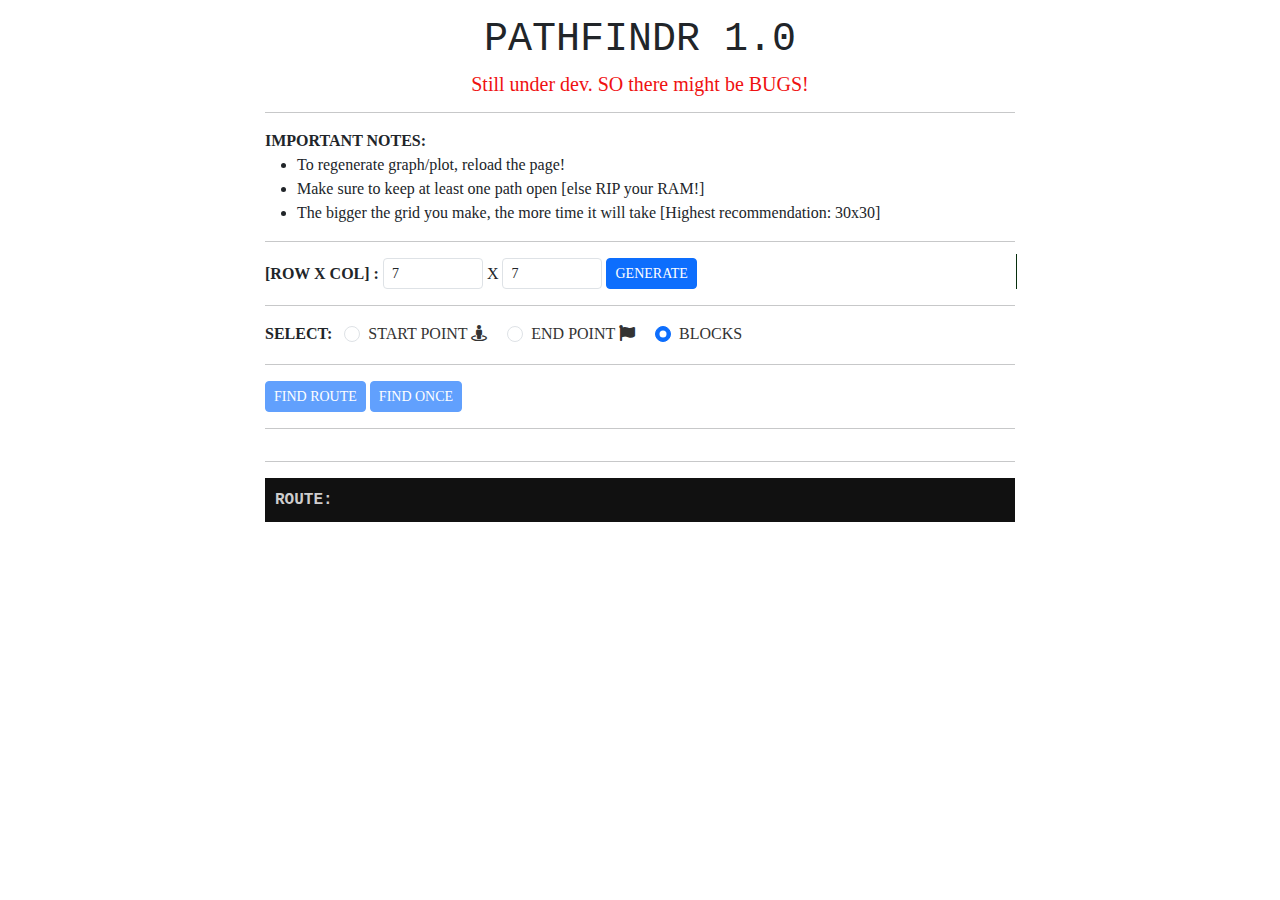
==== index.html @ 97bdadaf "imp notes" ====
<!DOCTYPE html>
<html>

<head>
    <meta charset="utf-8">
    <meta name="viewport" content="width=device-width">
    <title>PathFindr</title>

    <!-- Fontawesome 5 -->
    <link rel="stylesheet" href="https://cdnjs.cloudflare.com/ajax/libs/font-awesome/5.13.0/css/all.min.css" />
    
    <!-- Latest compiled and minified CSS -->
    <link href="https://cdn.jsdelivr.net/npm/bootstrap@5.2.3/dist/css/bootstrap.min.css" rel="stylesheet">
    
    <!-- Latest compiled JavaScript -->
    <script src="https://cdn.jsdelivr.net/npm/bootstrap@5.2.3/dist/js/bootstrap.bundle.min.js"></script>
    <link href="style.css" rel="stylesheet" type="text/css" />
</head>

<body>
    <main class="p-3">
        <div id="main">
            <center>
                <h1>
                    PATHFINDR 1.0
                </h1>
                <h5>Still under dev. SO there might be BUGS!</h5>
            </center>
            <hr>
            <b>IMPORTANT NOTES:</b>
            <ul>
                <li>To regenerate graph/plot, reload the page!</li>
                <li>Make sure to keep at least one path open [else RIP your RAM!]</li>
                <li>The bigger the grid you make, the more time it will take [Highest recommendation: 30x30]</li>
            </ul>
            <hr>
            <form class="row row-cols-lg-auto g-1 align-items-center" onsubmit="event.preventDefault(); generate();">
                <div class="col-12">
                    <b>[ROW X COL] :</b>
                </div>
                <div class="col-12">
                    <input class="form-control form-control-sm" style="width:100px" type="number" name="row" id="row"
                        placeholder="row" value="7" required>
                </div>
                <div class="col-12">
                    X
                </div>
                <div class="col-12">
                    <input class="form-control form-control-sm" style="width:100px" type="number" name="col" id="col"
                        placeholder="col" value="7" required>
                </div>
                <div class="col-12">
                    <button class="btn btn-sm btn-primary" id="genrerate">GENERATE</button>
                </div>
            </form>
            <hr>
            <form name="selector" onchange="switchSelector()">
                <b>SELECT: </b> &nbsp;
                <div class="form-check form-check-inline">
                    <input class="form-check-input" type="radio" name="toggler" id="start" value="start">
                    <label class="form-check-label" for="start">
                        START POINT <i class="fas fa-street-view"></i>
                    </label>
                </div>
                <div class="form-check form-check-inline">
                    <input class="form-check-input" type="radio" name="toggler" id="end" value="end">
                    <label class="form-check-label" for="end">
                        END POINT <i class="fas fa-flag"></i>
                    </label>
                </div>
                <div class="form-check form-check-inline">
                    <input class="form-check-input" type="radio" name="toggler" id="blocks" value="blocks" checked>
                    <label class="form-check-label" for="blocks">BLOCKS</label>
                </div>
            </form>
            <hr>
            <button class="btn btn-sm btn-primary" id="runner" onclick="run()" disabled>FIND ROUTE</button>
            <button class="btn btn-sm btn-primary" id="runner-once" onclick="runOnce()" disabled>FIND ONCE</button>
            <hr>
            <div id="graph"></div>
            <hr>
            <div class="route"><b>ROUTE:</b> <span id="route"></span></div>
        </div>
    </main>

    <script src="script.js"></script>
</body>

</html>
---- style.css ----
html, body {
  height: 100%;
  width: 100%;
  font-family: consolas;
}
main{
  display: flex;
  justify-content: center;
  align-items: center;
}
h1 {
  font-family: 'Courier New', Courier, monospace;
}
h5 {
  color: rgb(239, 17, 17);
}
#main{
  min-width: 750px;
}
#graph{
  display: flex;
  flex-direction: column;
  justify-content: center;
  align-items: center;
}
.row {
  display: flex;
  border-right: 1px solid rgb(7, 47, 13);
}
.cell {
  border-left: 1px solid rgb(7, 47, 13);
  border-bottom: 1px solid rgb(7, 47, 13);
  width: 30px;
  aspect-ratio: 1;
  display: flex;
  justify-content: center;
  align-items: center;
}

.route{
  padding: 10px;
  background-color: #111111;
  color: rgb(206, 205, 205);
  overflow: auto;
  font-family: 'Courier New', Courier, monospace;
}

label{
  color: #333333;
}
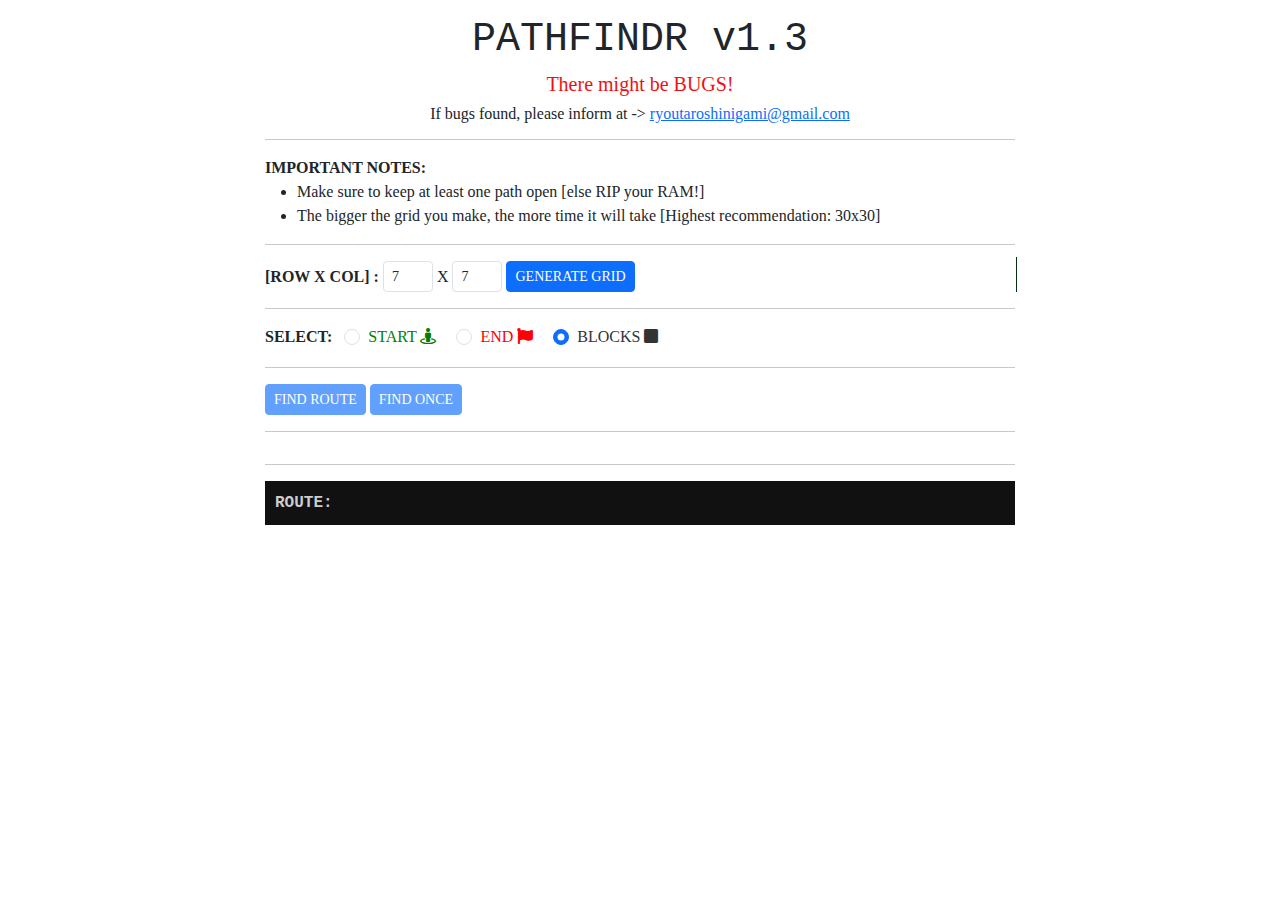
==== commit 5681cd6e: "Bug fixes and minor updates" ====
--- a/index.html
+++ b/index.html
@@ -18,68 +18,73 @@
 </head>
 
 <body>
-    <main class="p-3">
+    <main class="p-3" id="container">
         <div id="main">
-            <center>
-                <h1>
-                    PATHFINDR 1.0
-                </h1>
-                <h5>Still under dev. SO there might be BUGS!</h5>
-            </center>
-            <hr>
-            <b>IMPORTANT NOTES:</b>
-            <ul>
-                <li>To regenerate graph/plot, reload the page!</li>
-                <li>Make sure to keep at least one path open [else RIP your RAM!]</li>
-                <li>The bigger the grid you make, the more time it will take [Highest recommendation: 30x30]</li>
-            </ul>
-            <hr>
-            <form class="row row-cols-lg-auto g-1 align-items-center" onsubmit="event.preventDefault(); generate();">
-                <div class="col-12">
-                    <b>[ROW X COL] :</b>
-                </div>
-                <div class="col-12">
-                    <input class="form-control form-control-sm" style="width:100px" type="number" name="row" id="row"
-                        placeholder="row" value="7" required>
-                </div>
-                <div class="col-12">
-                    X
-                </div>
-                <div class="col-12">
-                    <input class="form-control form-control-sm" style="width:100px" type="number" name="col" id="col"
-                        placeholder="col" value="7" required>
-                </div>
-                <div class="col-12">
-                    <button class="btn btn-sm btn-primary" id="genrerate">GENERATE</button>
-                </div>
-            </form>
-            <hr>
-            <form name="selector" onchange="switchSelector()">
-                <b>SELECT: </b> &nbsp;
-                <div class="form-check form-check-inline">
-                    <input class="form-check-input" type="radio" name="toggler" id="start" value="start">
-                    <label class="form-check-label" for="start">
-                        START POINT <i class="fas fa-street-view"></i>
-                    </label>
-                </div>
-                <div class="form-check form-check-inline">
-                    <input class="form-check-input" type="radio" name="toggler" id="end" value="end">
-                    <label class="form-check-label" for="end">
-                        END POINT <i class="fas fa-flag"></i>
-                    </label>
-                </div>
-                <div class="form-check form-check-inline">
-                    <input class="form-check-input" type="radio" name="toggler" id="blocks" value="blocks" checked>
-                    <label class="form-check-label" for="blocks">BLOCKS</label>
-                </div>
-            </form>
-            <hr>
+            <div id="header">
+                <center>
+                    <h1>
+                        PATHFINDR v1.3
+                    </h1>
+                    <h5>There might be BUGS!</h5>
+                    <h6>If bugs found, please inform at -> <a href="mailto:ryoutaroshinigami@gmail.com">ryoutaroshinigami@gmail.com</a></h6>
+                </center>
+                <hr>
+                <b>IMPORTANT NOTES:</b>
+                <ul>
+                    <li>Make sure to keep at least one path open [else RIP your RAM!]</li>
+                    <li>The bigger the grid you make, the more time it will take [Highest recommendation: 30x30]</li>
+                </ul>
+                <hr>
+            </div>
+            <div id="forms">
+                <form class="row row-cols-lg-auto g-1 align-items-center" onsubmit="event.preventDefault(); generate();">
+                    <div class="col-12">
+                        <b>[ROW X COL] :</b>
+                    </div>
+                    <div class="col-12">
+                        <input class="form-control form-control-sm" style="width:100px" type="number" name="row" id="row"
+                            placeholder="row" min="4" max="45" value="7" required>
+                    </div>
+                    <div class="col-12" id="x">
+                        X
+                    </div>
+                    <div class="col-12">
+                        <input class="form-control form-control-sm" style="width:100px" type="number" name="col" id="col"
+                            placeholder="col" min="4" max="45" value="7" required>
+                    </div>
+                    <div class="col-12">
+                        <button class="btn btn-sm btn-primary" id="genrerate">GENERATE GRID</button>
+                    </div>
+                </form>
+                <hr>
+                <form name="selector" onchange="switchSelector()">
+                    <b>SELECT: </b> &nbsp;
+                    <div class="form-check form-check-inline">
+                        <input class="form-check-input" type="radio" name="toggler" id="start" value="start">
+                        <label class="form-check-label" for="start" style="color:green;">
+                            START <i class="fas fa-street-view"></i>
+                        </label>
+                    </div>
+                    <div class="form-check form-check-inline">
+                        <input class="form-check-input" type="radio" name="toggler" id="end" value="end">
+                        <label class="form-check-label" for="end" style="color:red;">
+                            END <i class="fas fa-flag"></i>
+                        </label>
+                    </div>
+                    <div class="form-check form-check-inline">
+                        <input class="form-check-input" type="radio" name="toggler" id="blocks" value="blocks" checked>
+                        <label class="form-check-label" for="blocks" style="color:#333333;">BLOCKS <i class="fas fa-square"></i></label>
+                    </div>
+                </form>
+                <hr>
+            </div>
             <button class="btn btn-sm btn-primary" id="runner" onclick="run()" disabled>FIND ROUTE</button>
             <button class="btn btn-sm btn-primary" id="runner-once" onclick="runOnce()" disabled>FIND ONCE</button>
+            <button class="btn" id="time"></button>
             <hr>
             <div id="graph"></div>
             <hr>
-            <div class="route"><b>ROUTE:</b> <span id="route"></span></div>
+            <div class="route" id="route-cont"><b>ROUTE:</b> <span id="route"></span></div>
         </div>
     </main>
 
--- a/style.css
+++ b/style.css
@@ -1,32 +1,40 @@
-html, body {
+html,
+body {
   height: 100%;
   width: 100%;
   font-family: consolas;
 }
-main{
+
+main {
   display: flex;
   justify-content: center;
   align-items: center;
 }
+
 h1 {
   font-family: 'Courier New', Courier, monospace;
 }
+
 h5 {
   color: rgb(239, 17, 17);
 }
-#main{
+
+#main {
   min-width: 750px;
 }
-#graph{
+
+#graph {
   display: flex;
   flex-direction: column;
   justify-content: center;
   align-items: center;
 }
+
 .row {
   display: flex;
   border-right: 1px solid rgb(7, 47, 13);
 }
+
 .cell {
   border-left: 1px solid rgb(7, 47, 13);
   border-bottom: 1px solid rgb(7, 47, 13);
@@ -35,9 +43,10 @@
   display: flex;
   justify-content: center;
   align-items: center;
+  padding: 0;
 }
 
-.route{
+.route {
   padding: 10px;
   background-color: #111111;
   color: rgb(206, 205, 205);
@@ -45,6 +54,39 @@
   font-family: 'Courier New', Courier, monospace;
 }
 
-label{
+label {
   color: #333333;
+}
+
+input[type='number']{
+  width: 50px !important;
+}
+
+@media only screen and (max-device-width: 480px) {
+
+  main {
+    display: block;
+    padding: 0;
+    width: 100vw;
+    /* height: 150vh; */
+    /* overflow-x: hidden; */
+    overflow: auto;
+  }
+
+
+  .route {
+    overflow: auto;
+  }
+
+  #x{
+    display: none;
+  }
+
+  #header,
+  form,
+  .route,
+  #graph,
+  #main {
+    width: calc(100vw - 40px);
+  }
 }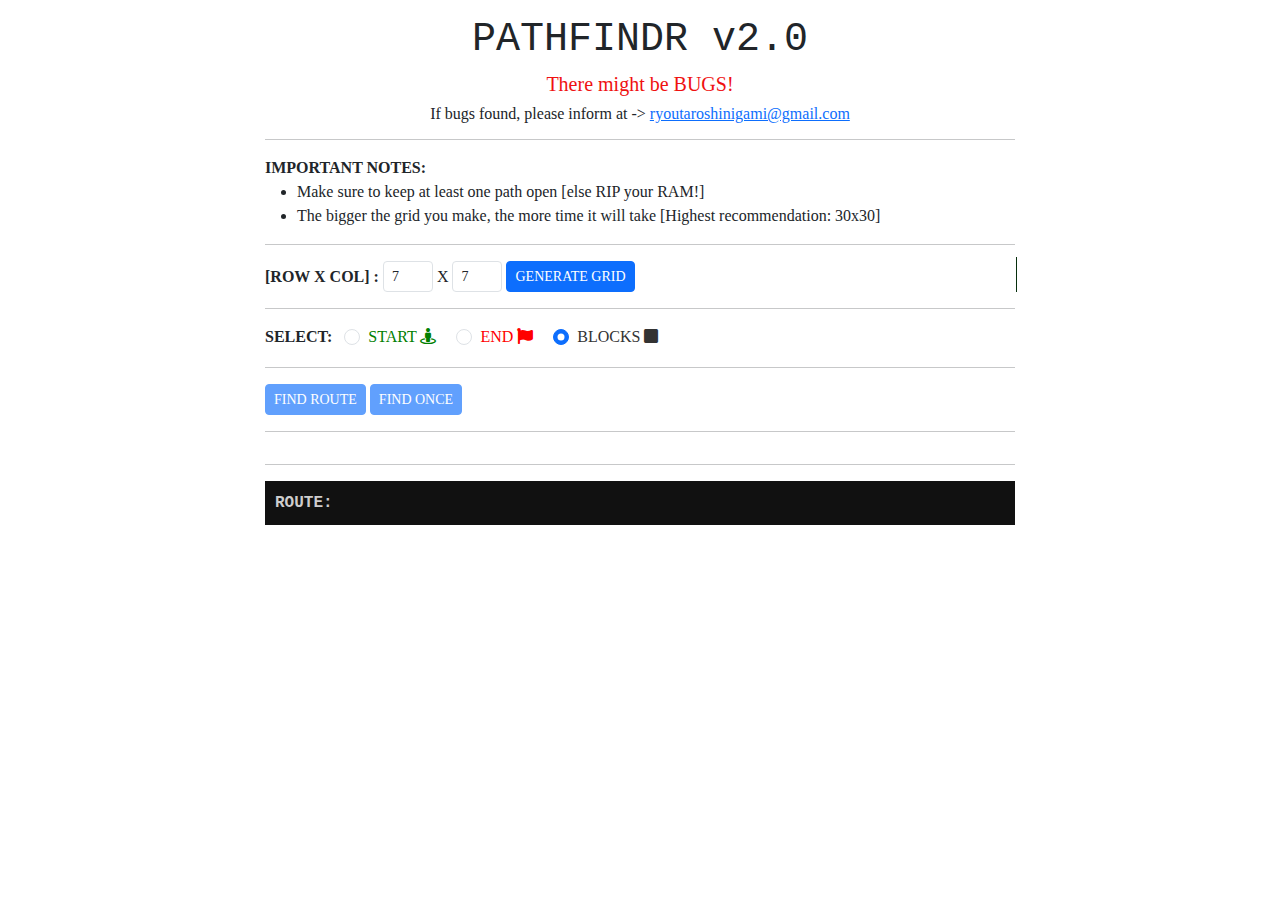
==== commit 550ebac9: "restructured for future changes | debug left" ====
--- a/index.html
+++ b/index.html
@@ -23,7 +23,7 @@
             <div id="header">
                 <center>
                     <h1>
-                        PATHFINDR v1.3
+                        PATHFINDR v2.0
                     </h1>
                     <h5>There might be BUGS!</h5>
                     <h6>If bugs found, please inform at -> <a href="mailto:ryoutaroshinigami@gmail.com">ryoutaroshinigami@gmail.com</a></h6>
--- a/style.css
+++ b/style.css
@@ -36,6 +36,7 @@
 }
 
 .cell {
+  background-color: #567d46;
   border-left: 1px solid rgb(7, 47, 13);
   border-bottom: 1px solid rgb(7, 47, 13);
   width: 30px;
@@ -44,6 +45,16 @@
   justify-content: center;
   align-items: center;
   padding: 0;
+}
+
+.start {
+  background-color: green;
+  color: white;
+}
+
+.destination {
+  background-color: red;
+  color: white;
 }
 
 .route {
@@ -58,7 +69,7 @@
   color: #333333;
 }
 
-input[type='number']{
+input[type='number'] {
   width: 50px !important;
 }
 
@@ -78,7 +89,7 @@
     overflow: auto;
   }
 
-  #x{
+  #x {
     display: none;
   }
 
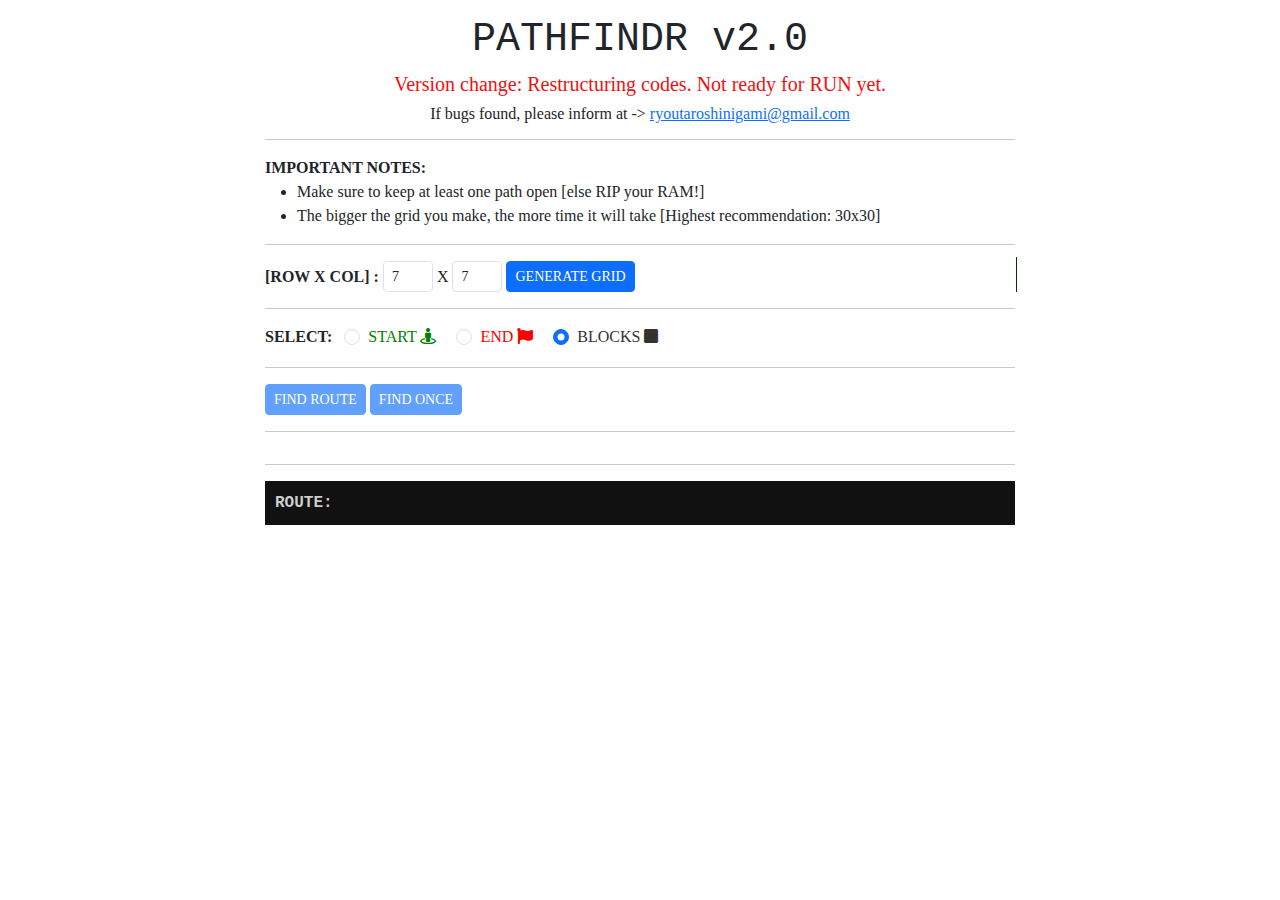
==== commit 3ee91373: "msg updt" ====
--- a/index.html
+++ b/index.html
@@ -25,7 +25,7 @@
                     <h1>
                         PATHFINDR v2.0
                     </h1>
-                    <h5>There might be BUGS!</h5>
+                    <h5>Version change: Restructuring codes. Not ready for RUN yet.</h5>
                     <h6>If bugs found, please inform at -> <a href="mailto:ryoutaroshinigami@gmail.com">ryoutaroshinigami@gmail.com</a></h6>
                 </center>
                 <hr>
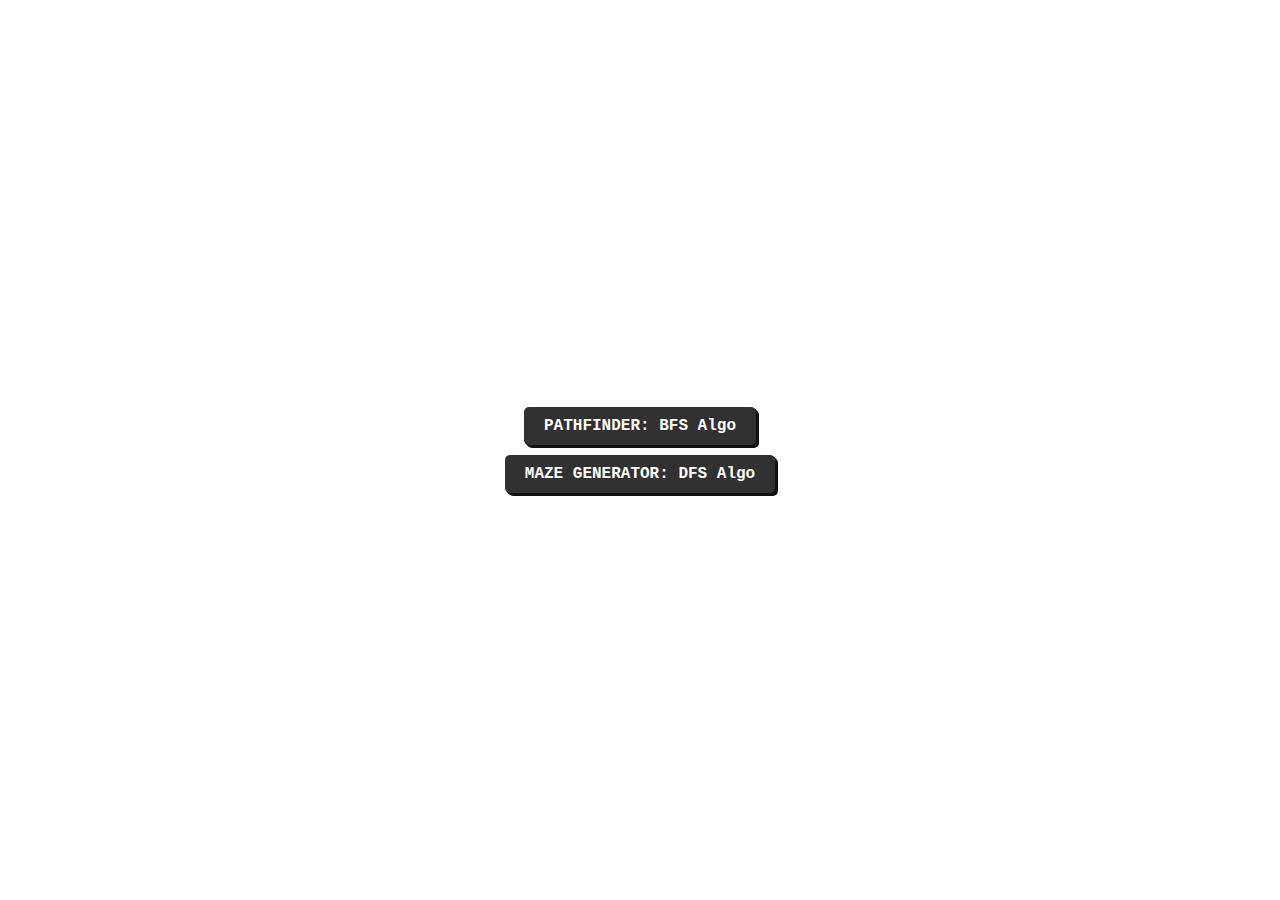
==== commit 343a717c: "added intro page" ====
--- a/index.html
+++ b/index.html
@@ -1,94 +1,17 @@
 <!DOCTYPE html>
-<html>
+<html lang="en">
+<head>
+    <meta charset="UTF-8">
+    <meta http-equiv="X-UA-Compatible" content="IE=edge">
+    <meta name="viewport" content="width=device-width, initial-scale=1.0">
 
-<head>
-    <meta charset="utf-8">
-    <meta name="viewport" content="width=device-width">
-    <title>PathFindr</title>
-
-    <!-- Fontawesome 5 -->
-    <link rel="stylesheet" href="https://cdnjs.cloudflare.com/ajax/libs/font-awesome/5.13.0/css/all.min.css" />
-    
-    <!-- Latest compiled and minified CSS -->
-    <link href="https://cdn.jsdelivr.net/npm/bootstrap@5.2.3/dist/css/bootstrap.min.css" rel="stylesheet">
-    
-    <!-- Latest compiled JavaScript -->
-    <script src="https://cdn.jsdelivr.net/npm/bootstrap@5.2.3/dist/js/bootstrap.bundle.min.js"></script>
-    <link href="style.css" rel="stylesheet" type="text/css" />
+    <link rel="stylesheet" href="style.css">
+    <title>Graph Algos</title>
 </head>
-
 <body>
-    <main class="p-3" id="container">
-        <div id="main">
-            <div id="header">
-                <center>
-                    <h1>
-                        PATHFINDR v2.0
-                    </h1>
-                    <h5>Version change: Restructuring codes. Not ready for RUN yet.</h5>
-                    <h6>If bugs found, please inform at -> <a href="mailto:ryoutaroshinigami@gmail.com">ryoutaroshinigami@gmail.com</a></h6>
-                </center>
-                <hr>
-                <b>IMPORTANT NOTES:</b>
-                <ul>
-                    <li>Make sure to keep at least one path open [else RIP your RAM!]</li>
-                    <li>The bigger the grid you make, the more time it will take [Highest recommendation: 30x30]</li>
-                </ul>
-                <hr>
-            </div>
-            <div id="forms">
-                <form class="row row-cols-lg-auto g-1 align-items-center" onsubmit="event.preventDefault(); generate();">
-                    <div class="col-12">
-                        <b>[ROW X COL] :</b>
-                    </div>
-                    <div class="col-12">
-                        <input class="form-control form-control-sm" style="width:100px" type="number" name="row" id="row"
-                            placeholder="row" min="4" max="45" value="7" required>
-                    </div>
-                    <div class="col-12" id="x">
-                        X
-                    </div>
-                    <div class="col-12">
-                        <input class="form-control form-control-sm" style="width:100px" type="number" name="col" id="col"
-                            placeholder="col" min="4" max="45" value="7" required>
-                    </div>
-                    <div class="col-12">
-                        <button class="btn btn-sm btn-primary" id="genrerate">GENERATE GRID</button>
-                    </div>
-                </form>
-                <hr>
-                <form name="selector" onchange="switchSelector()">
-                    <b>SELECT: </b> &nbsp;
-                    <div class="form-check form-check-inline">
-                        <input class="form-check-input" type="radio" name="toggler" id="start" value="start">
-                        <label class="form-check-label" for="start" style="color:green;">
-                            START <i class="fas fa-street-view"></i>
-                        </label>
-                    </div>
-                    <div class="form-check form-check-inline">
-                        <input class="form-check-input" type="radio" name="toggler" id="end" value="end">
-                        <label class="form-check-label" for="end" style="color:red;">
-                            END <i class="fas fa-flag"></i>
-                        </label>
-                    </div>
-                    <div class="form-check form-check-inline">
-                        <input class="form-check-input" type="radio" name="toggler" id="blocks" value="blocks" checked>
-                        <label class="form-check-label" for="blocks" style="color:#333333;">BLOCKS <i class="fas fa-square"></i></label>
-                    </div>
-                </form>
-                <hr>
-            </div>
-            <button class="btn btn-sm btn-primary" id="runner" onclick="run()" disabled>FIND ROUTE</button>
-            <button class="btn btn-sm btn-primary" id="runner-once" onclick="runOnce()" disabled>FIND ONCE</button>
-            <button class="btn" id="time"></button>
-            <hr>
-            <div id="graph"></div>
-            <hr>
-            <div class="route" id="route-cont"><b>ROUTE:</b> <span id="route"></span></div>
-        </div>
+    <main>
+        <a href="./pathFindr/">PATHFINDER: BFS Algo</a>
+        <a href="./mazeGen/">MAZE GENERATOR: DFS Algo</a>
     </main>
-
-    <script src="script.js"></script>
 </body>
-
 </html>--- a/style.css
+++ b/style.css
@@ -1,103 +1,48 @@
-html,
 body {
-  height: 100%;
-  width: 100%;
-  font-family: consolas;
+    padding: 0;
+    margin: 0;
+    width: 100vw;
+    min-height: 100vh;
+
+    display: flex;
+    justify-content: center;
+    align-items: center;
 }
 
+
 main {
-  display: flex;
-  justify-content: center;
-  align-items: center;
+    display: flex;
+    flex-direction: column;
+    justify-content: center;
+    align-items: center;
+    gap: 10px;
 }
 
-h1 {
-  font-family: 'Courier New', Courier, monospace;
+a {
+    padding: 10px 20px;
+    border-radius: 5px;
+    text-decoration: none;
+    font-family: 'Courier New', Courier, monospace;
+    font-weight: bold;
+    /* font-size: large; */
+    color: white;
+    background-color: rgb(49, 49, 49);
+    box-shadow: 3px 3px 0 0 #111111,
+        2px 2px 0 0 #090909,
+        1px 1px 0 0 #000000;
+    transition: 0.3s all;
 }
 
-h5 {
-  color: rgb(239, 17, 17);
+a:hover {
+    transform: translate(-1px, -1px);
+    box-shadow: 4px 4px 0 0 #191919,
+        3px 3px 0 0 #111111,
+        2px 2px 0 0 #090909,
+        1px 1px 0 0 #000000;
 }
 
-#main {
-  min-width: 750px;
-}
-
-#graph {
-  display: flex;
-  flex-direction: column;
-  justify-content: center;
-  align-items: center;
-}
-
-.row {
-  display: flex;
-  border-right: 1px solid rgb(7, 47, 13);
-}
-
-.cell {
-  background-color: #567d46;
-  border-left: 1px solid rgb(7, 47, 13);
-  border-bottom: 1px solid rgb(7, 47, 13);
-  width: 30px;
-  aspect-ratio: 1;
-  display: flex;
-  justify-content: center;
-  align-items: center;
-  padding: 0;
-}
-
-.start {
-  background-color: green;
-  color: white;
-}
-
-.destination {
-  background-color: red;
-  color: white;
-}
-
-.route {
-  padding: 10px;
-  background-color: #111111;
-  color: rgb(206, 205, 205);
-  overflow: auto;
-  font-family: 'Courier New', Courier, monospace;
-}
-
-label {
-  color: #333333;
-}
-
-input[type='number'] {
-  width: 50px !important;
-}
-
-@media only screen and (max-device-width: 480px) {
-
-  main {
-    display: block;
-    padding: 0;
-    width: 100vw;
-    /* height: 150vh; */
-    /* overflow-x: hidden; */
-    overflow: auto;
-  }
-
-
-  .route {
-    overflow: auto;
-  }
-
-  #x {
-    display: none;
-  }
-
-  #header,
-  form,
-  .route,
-  #graph,
-  #main {
-    width: calc(100vw - 40px);
-  }
+a:active {
+    transform: translate(1px, 1px);
+    box-shadow: 2px 2px 0 0 #090909,
+        1px 1px 0 0 #000000;
 }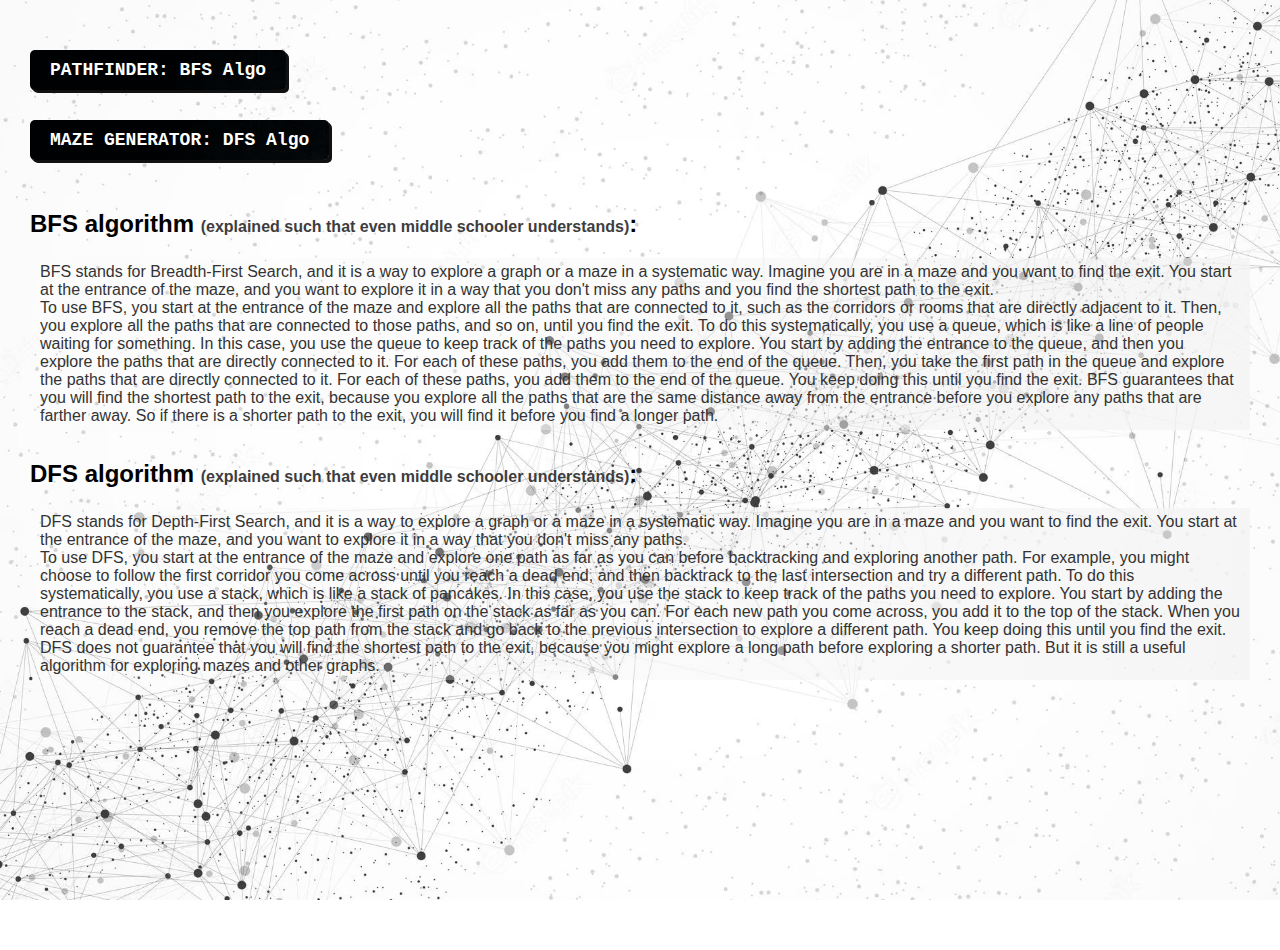
==== commit 1a21d9c7: "added explanations" ====
--- a/index.html
+++ b/index.html
@@ -10,8 +10,49 @@
 </head>
 <body>
     <main>
-        <a href="./pathFindr/">PATHFINDER: BFS Algo</a>
-        <a href="./mazeGen/">MAZE GENERATOR: DFS Algo</a>
+        <a href="./pathFindr/" target="_blank">PATHFINDER: BFS Algo</a>
+        <a href="./mazeGen/" target="_blank">MAZE GENERATOR: DFS Algo</a>
     </main>
+    <article>
+        <h2>BFS algorithm <span class="less-imp">(explained such that even middle schooler understands)</span>:</h2>
+        <p>BFS stands for Breadth-First Search, and it is a way to explore a graph or a maze in a systematic way. Imagine you are
+        in a maze and you want to find the exit. You start at the entrance of the maze, and you want to explore it in a way that
+        you don't miss any paths and you find the shortest path to the exit.
+        <br>
+        To use BFS, you start at the entrance of the maze and explore all the paths that are connected to it, such as the
+        corridors or rooms that are directly adjacent to it. Then, you explore all the paths that are connected to those paths,
+        and so on, until you find the exit.
+        
+        To do this systematically, you use a queue, which is like a line of people waiting for something. In this case, you use
+        the queue to keep track of the paths you need to explore. You start by adding the entrance to the queue, and then you
+        explore the paths that are directly connected to it. For each of these paths, you add them to the end of the queue.
+        
+        Then, you take the first path in the queue and explore the paths that are directly connected to it. For each of these
+        paths, you add them to the end of the queue. You keep doing this until you find the exit.
+        
+        BFS guarantees that you will find the shortest path to the exit, because you explore all the paths that are the same
+        distance away from the entrance before you explore any paths that are farther away. So if there is a shorter path to the
+        exit, you will find it before you find a longer path.</p>
+    </article>
+    <article>
+        <h2>DFS algorithm <span class="less-imp">(explained such that even middle schooler understands)</span>:</h2>
+        <p>DFS stands for Depth-First Search, and it is a way to explore a graph or a maze in a systematic way. Imagine you are in
+        a maze and you want to find the exit. You start at the entrance of the maze, and you want to explore it in a way that
+        you don't miss any paths.
+        <br>
+        To use DFS, you start at the entrance of the maze and explore one path as far as you can before backtracking and
+        exploring another path. For example, you might choose to follow the first corridor you come across until you reach a
+        dead end, and then backtrack to the last intersection and try a different path.
+        
+        To do this systematically, you use a stack, which is like a stack of pancakes. In this case, you use the stack to keep
+        track of the paths you need to explore. You start by adding the entrance to the stack, and then you explore the first
+        path on the stack as far as you can. For each new path you come across, you add it to the top of the stack.
+        
+        When you reach a dead end, you remove the top path from the stack and go back to the previous intersection to explore a
+        different path. You keep doing this until you find the exit.
+        
+        DFS does not guarantee that you will find the shortest path to the exit, because you might explore a long path before
+        exploring a shorter path. But it is still a useful algorithm for exploring mazes and other graphs.</p>
+    </article>
 </body>
 </html>--- a/style.css
+++ b/style.css
@@ -3,19 +3,39 @@
     margin: 0;
     width: 100vw;
     min-height: 100vh;
+    overflow: hidden;
 
-    display: flex;
+    background-image: url(./abs-line.avif);
+    background-repeat: no-repeat;
+    background-size: cover;
+    background-attachment: fixed;
+
+    /* display: flex;
     justify-content: center;
-    align-items: center;
+    align-items: center; */
 }
 
 
 main {
+    width: 100%;
+    margin: 50px 0 50px 30px;
+
     display: flex;
     flex-direction: column;
     justify-content: center;
-    align-items: center;
-    gap: 10px;
+    align-items: start;
+    gap: 30px;
+}
+
+article {
+    margin: 30px;
+    font-family: 'Franklin Gothic Medium', 'Arial Narrow', Arial, sans-serif;
+}
+
+p {
+    padding: 5px 10px;
+    color: #333333;
+    background: linear-gradient(90deg, transparent, #f4f4f4ce);
 }
 
 a {
@@ -24,9 +44,12 @@
     text-decoration: none;
     font-family: 'Courier New', Courier, monospace;
     font-weight: bold;
-    /* font-size: large; */
+    font-size: large;
     color: white;
-    background-color: rgb(49, 49, 49);
+    background: rgba(17, 17, 17, 0.419);
+    background-image: url(./steel-background.png);
+
+    background-blend-mode: overlay;
     box-shadow: 3px 3px 0 0 #111111,
         2px 2px 0 0 #090909,
         1px 1px 0 0 #000000;
@@ -45,4 +68,19 @@
     transform: translate(1px, 1px);
     box-shadow: 2px 2px 0 0 #090909,
         1px 1px 0 0 #000000;
+}
+
+.less-imp{
+    font-size: medium;
+    color: #3e3d3d;
+}
+
+@media only screen and (max-device-width: 480px) {
+    body {
+        overflow-y: auto;
+    }
+
+    p {
+        text-align: justify;
+    }
 }